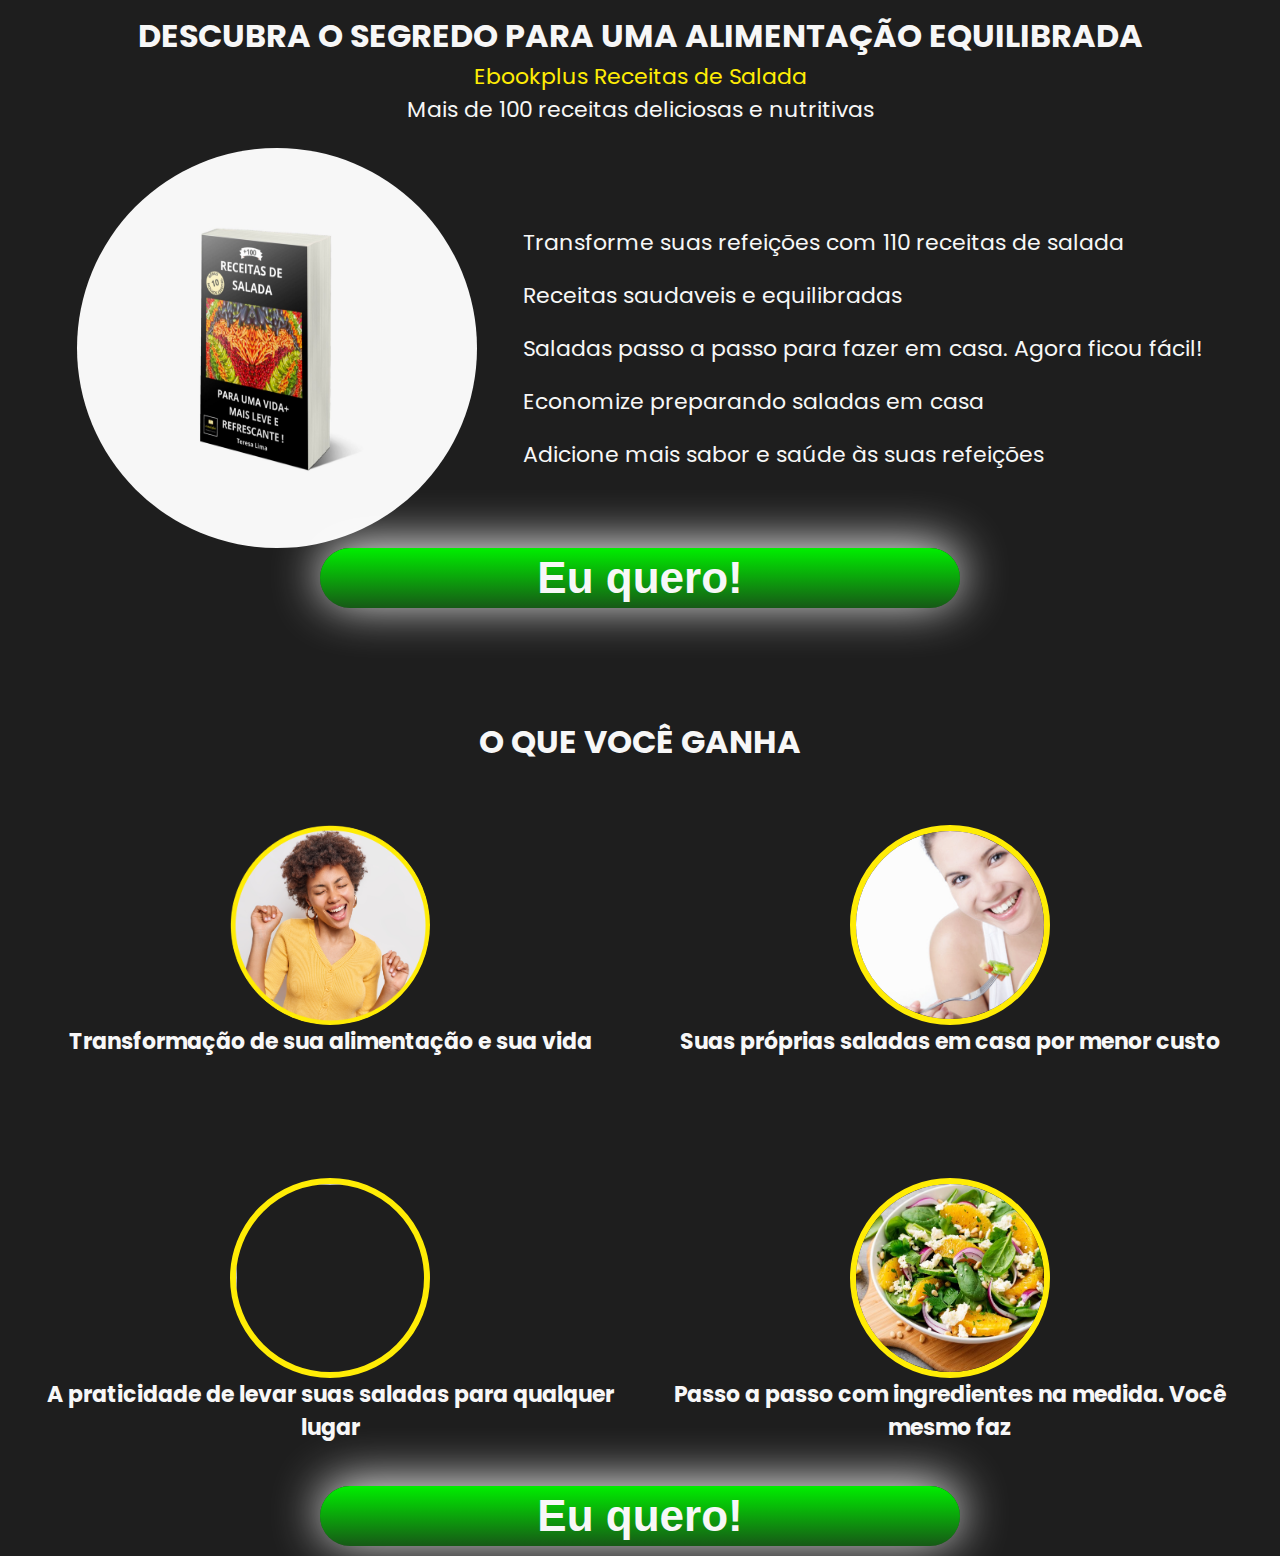
==== index.html @ dc96a74b "initial commit" ====
<!DOCTYPE html>
<html lang="en">
  <head>
    <meta charset="UTF-8">
    <meta http-equiv="X-UA-Compatible"
      content="IE=edge">
    <meta name="viewport"
      content="width=device-width,
      initial-scale=1.0">
    <link rel="stylesheet"
      type="text/css" href="style.css">
    <link rel="icon" type="image/png"
      href="/images/favicon.png">
    <link rel="preconnect"
      href="https://fonts.googleapis.com">
    <link rel="preconnect"
      href="https://fonts.gstatic.com"
      crossorigin>
    <link
      href="https://fonts.googleapis.com/css2?family=Poppins:ital,wght@0,400;0,600;0,700;1,400;1,500&display=swap"
      rel="stylesheet">
    <title>Ebookplus</title>
    <link
      rel="stylesheet"
      type="text/css"
      href="https://unpkg.com/@phosphor-icons/web@2.0.3/src/bold/style.css"
      />
  </head>
  <body>
    <header class="title">
      <h1>DESCUBRA O SEGREDO PARA UMA
        ALIMENTAÇÃO EQUILIBRADA</h1>
      <p class="contrast">Ebookplus
        Receitas de Salada</p>
      <p>Mais de 100 receitas deliciosas
        e nutritivas</p>
    </header>

    <main>
      <div class="image">
        <img
          src="/images/ebook.jpeg"
          width="200"
          height="260"
          />
      </div>

      <ul>
        <li>
          <i class="ph-bold ph-check"></i>
          <p>Transforme
            suas refeições
            com
            110 receitas de salada</p>
        </li>
        <li>
          <i class="ph-bold ph-check"></i>
          <p>Receitas saudaveis e
            equilibradas</p>
        </li>
        <li>
          <i class="ph-bold ph-check"></i>
          <p>Saladas passo a passo para
            fazer em casa. Agora ficou
            fácil!</p>
        </li>
        <li>
          <i class="ph-bold ph-check"></i>
          <p>Economize preparando
            saladas em casa</p>
        </li>
        <li>
          <i class="ph-bold ph-check"></i>
          <p>Adicione
            mais sabor e saúde
            às
            suas refeições</p>
        </li>
      </ul>
    </main>
    <div class="button">
      <button class="btn-buy">Eu quero!</button>
    </div>


    <article class="wrap">
      <h1>O QUE VOCÊ GANHA</h1>
      <div class="beneficios">
        <section
          class="beneficios-card">
          <img
            src="/images/test.png"
            class="first"
            width="200"
            height="200"
            />
          <h1>Transformação de sua
            alimentação e sua vida</h1>
        </section>

        <section
          class="beneficios-card">
          <img
            src="/images/mulher.jpg"
            width="200"
            height="200"
            />
          <h1>Suas próprias saladas em
            casa por menor custo</h1>
        </section>

        <section
          class="beneficios-card">
          <img
            src="/images/rua.jpg"
            width="200"
            height="200"
            />
          <h1>A praticidade de levar
            suas
            saladas para qualquer lugar</h1>
        </section>

        <section
          class="beneficios-card">
          <img
            src="/images/salada.jpg"
            width="200"
            height="200"
            />
          <h1>Passo a passo com
            ingredientes na medida. Você
            mesmo faz</h1>
        </section>
      </div>
    </article>
    <div class="button">
      <button class="btn-buy">Eu quero!</button>
    </div>
  </body>
</html>
---- style.css ----
/* reset */
:root {
  font-size: 62.5%; // 62.5% = 10px
  --black: #000000;
  --white: #f7f7f7;
  --dark-grey: #1e1e1e;
  --green: #00EF00;
  --yellow: #FFEC05;
}

* {
  margin: 0;
  padding: 0;
  box-sizing: border-box;
}

body {
  overflow-x: hidden;
  display: flex;
  flex-direction: column;
  font-family: 'Poppins', sans-serif;
  background: var(--dark-grey);
}

ul, a {
  list-style: none;
  text-decoration: none;
  display: flex;
}

h1, p, a {
  color: var(--white);
}

h1 {
  font-size: min(6vw, 3.2rem);
}

p {
  font-size: min(3vw, 2.2rem);
}

.title {
  display: flex;
  flex-direction: column;
  align-items: center;
  text-align: center;
  margin-top: 1.2rem;
}

.title .contrast {
  color: var(--yellow);
}

main {
  display: flex;
  align-items: center;
  justify-content: center;
  gap: 0 3.4rem;
  margin-top: 2.2rem;
}

@media (max-width: 768px) { 
  main {
    flex-direction: column;
  }
}

main .image {
  background: var(--white);
  width: 40rem;
  height: 40rem;
  border-radius: 50%;
  display: flex;
  align-items: center;
  justify-content: center;
}

main img {
  border-radius: 30%;
}

main ul {
  display: flex;
  flex-direction: column;
  gap: 2rem 0;
}

main ul li {
  display: flex;
  gap: 0 1.2rem;
  align-items: center;
}

.ph-bold {
  color: var(--green);
  font-size: 5rem;
}

.button {
  width: 100%;
  display: flex;
  align-items: center;
  justify-content: center;
}

.btn-buy {
  cursor: pointer;
  background: linear-gradient(to bottom, #00EF00, rgba(0, 255, 0, 0.2632));
  box-shadow: 0px -4px 50px -1px rgba(255,255,255,1);
  color: var(--white);
  font-weight: bold;
  font-size: 4.4rem;
  border: none;
  border-radius: 4rem;
  width: 50vw;
  padding: .5rem 0;
  margin-bottom: 1rem;
  transition: all .2s ease;
}

.btn-buy:hover {
  background: linear-gradient(to top, #00EF00, rgba(0, 255, 0, 0.2632));
}

.btn-buy:active {
  background: linear-gradient(to bottom, #00EF00, rgba(0, 255, 0, 0.2632));
}

@media (max-width: 768px) { 
  .btn-buy {
    width: 90vw;
  }
}

.wrap {
  margin-top: 10rem;
  display: flex;
  align-items: center;
  flex-direction: column;
}

.beneficios {
  width: 100vw;
  display: flex;
  flex-wrap: wrap;
  align-items: center;
  justify-content: center;
  gap: 2rem;
}

@media (max-width: 768px) { 
  .beneficios {
    flex-direction: column;
  }
}

.beneficios h1:first-child {
  font-size: min(6vw, 9.6rem);
}

.beneficios-card .first {
  border: none;
}

.beneficios-card {
  width: 60rem;
  height: 35rem;
  display: flex;
  flex-direction: column;
  text-align: center;
  align-items: center;
  justify-content: center;
}

@media (max-width: 768px) { 
  .beneficios-card {
    max-width: 90vw;
  }
}

.beneficios-card img {
  object-fit: cover;
  border-radius: 50%;
  border: .6rem solid var(--yellow);
}

.beneficios-card h1 {
  font-size: min(6vw, 2.2rem);
}
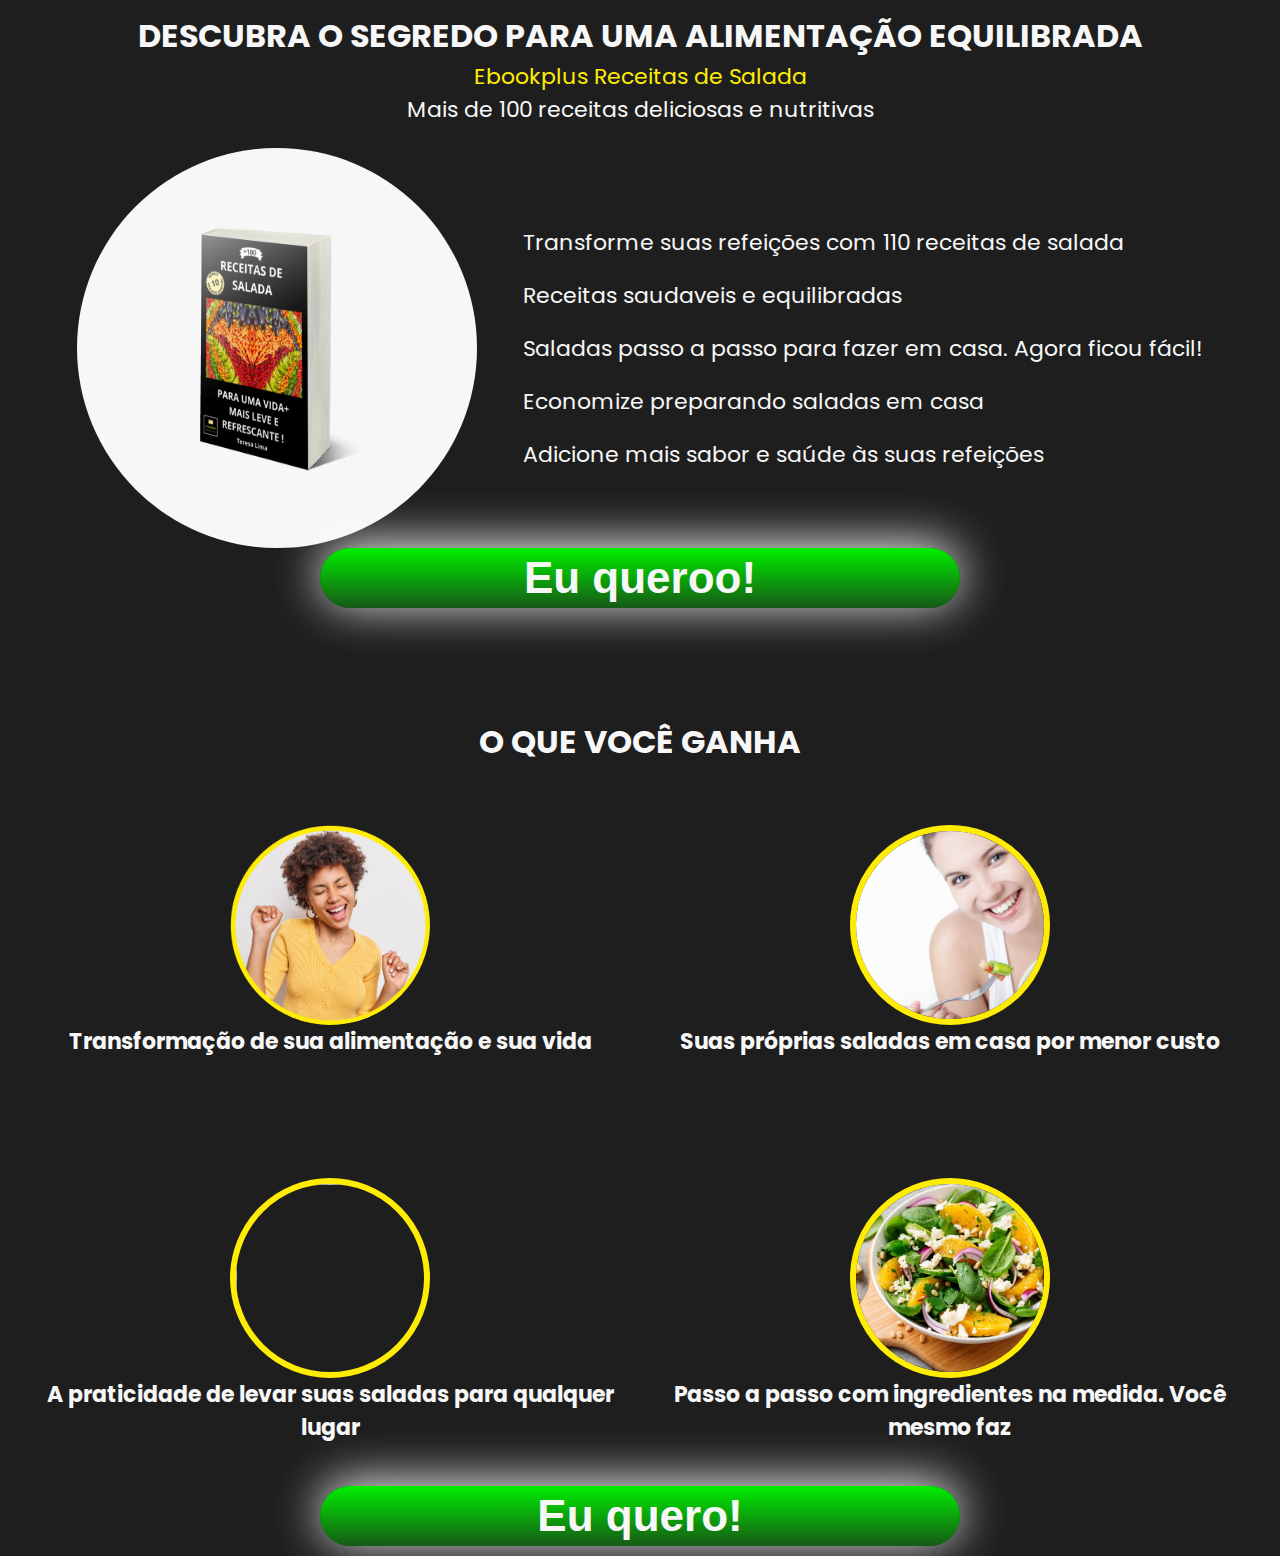
==== commit 14b61e72: "test" ====
--- a/index.html
+++ b/index.html
@@ -79,7 +79,7 @@
       </ul>
     </main>
     <div class="button">
-      <button class="btn-buy">Eu quero!</button>
+      <button class="btn-buy">Eu queroo!</button>
     </div>
 
 
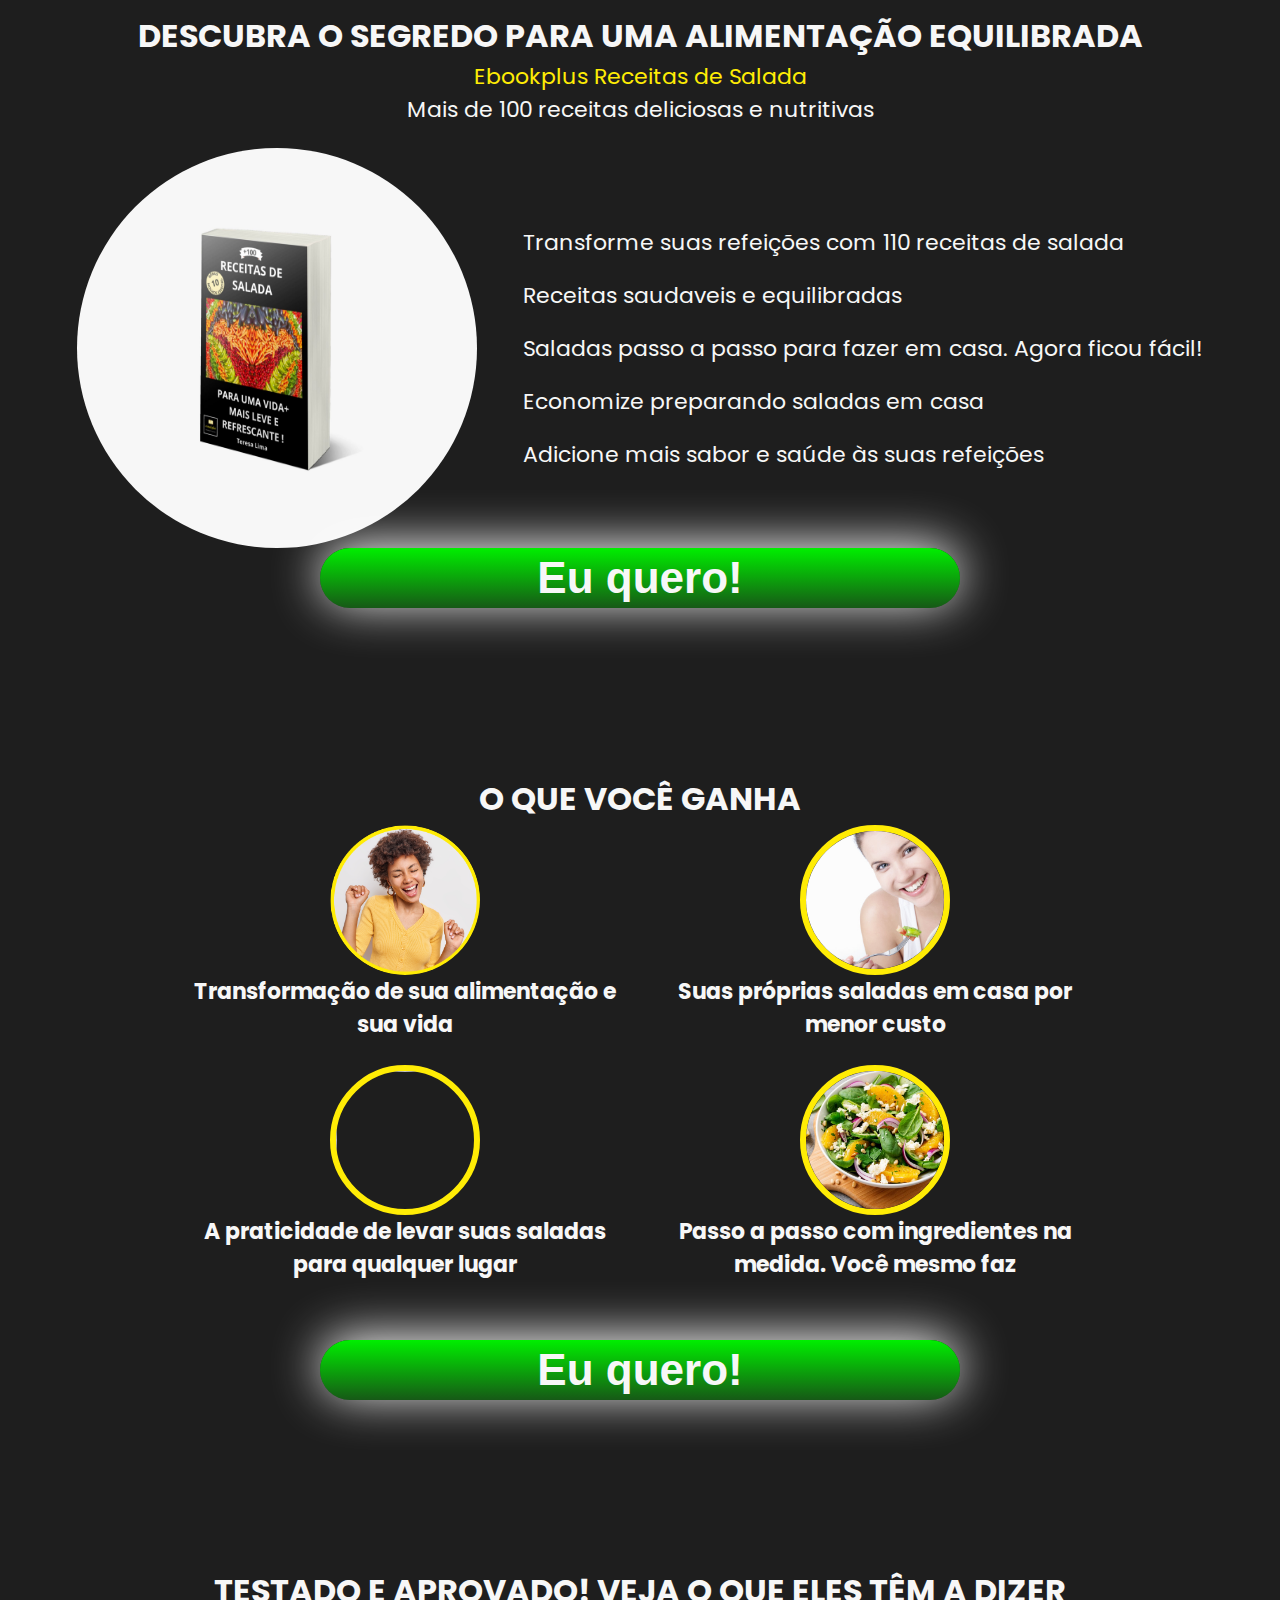
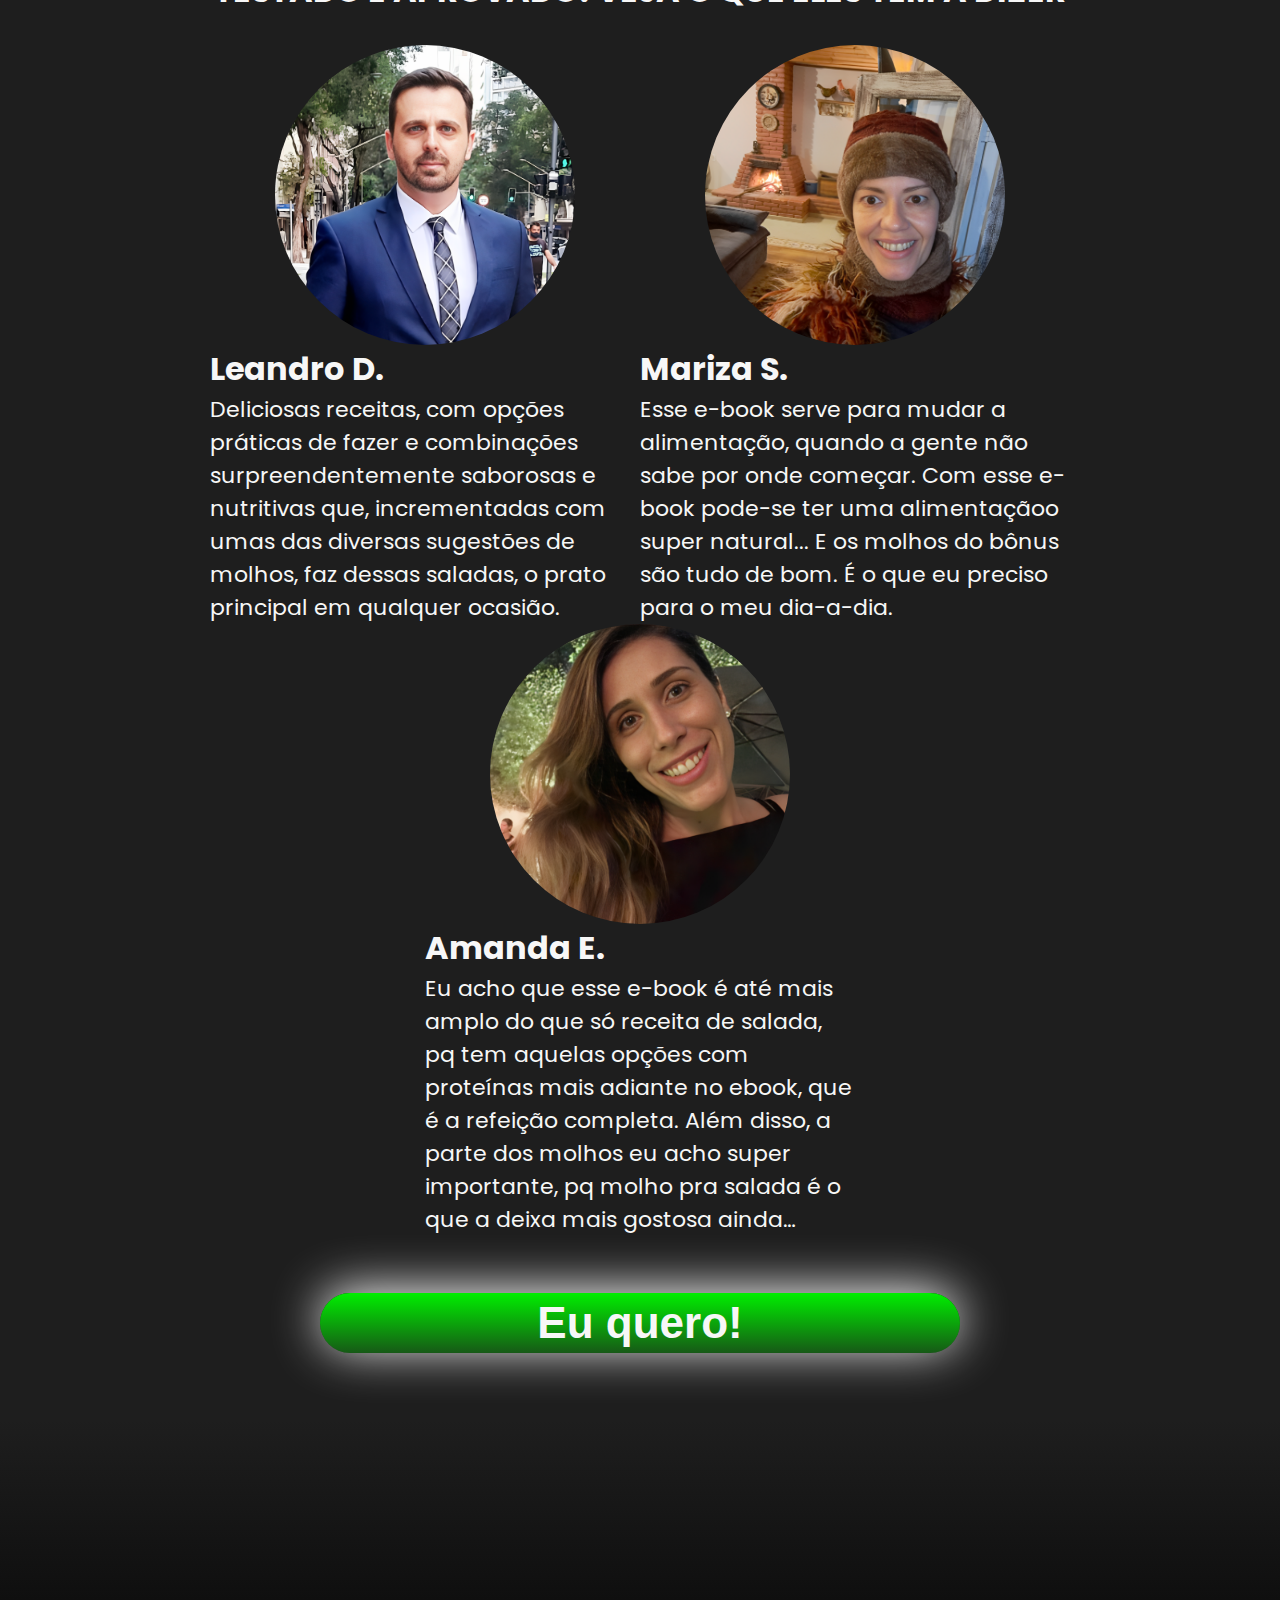
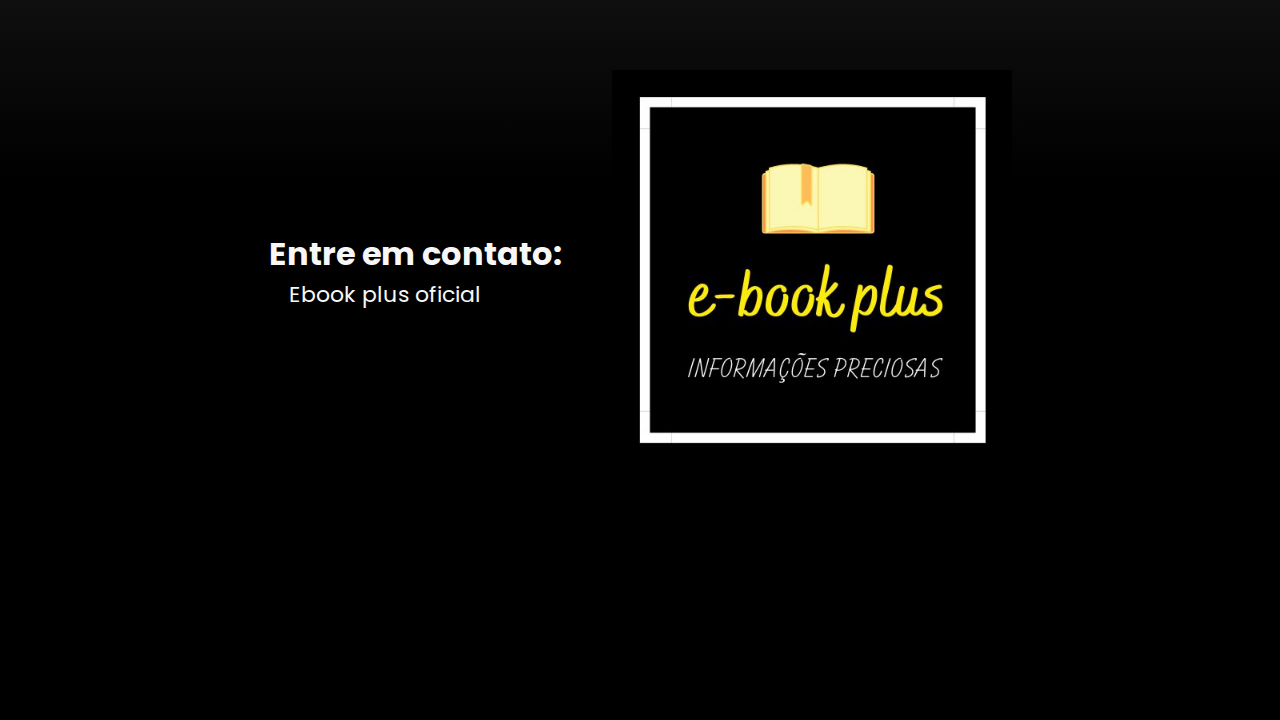
==== commit ddd4fc7e: "finish" ====
--- a/index.html
+++ b/index.html
@@ -78,8 +78,8 @@
         </li>
       </ul>
     </main>
-    <div class="button">
-      <button class="btn-buy">Eu queroo!</button>
+    <div style="margin-top: 0" class="button">
+      <button class="btn-buy">Eu quero!</button>
     </div>
 
 
@@ -91,8 +91,8 @@
           <img
             src="/images/test.png"
             class="first"
-            width="200"
-            height="200"
+            width="150"
+            height="150"
             />
           <h1>Transformação de sua
             alimentação e sua vida</h1>
@@ -102,8 +102,8 @@
           class="beneficios-card">
           <img
             src="/images/mulher.jpg"
-            width="200"
-            height="200"
+            width="150"
+            height="150"
             />
           <h1>Suas próprias saladas em
             casa por menor custo</h1>
@@ -113,8 +113,8 @@
           class="beneficios-card">
           <img
             src="/images/rua.jpg"
-            width="200"
-            height="200"
+            width="150"
+            height="150"
             />
           <h1>A praticidade de levar
             suas
@@ -125,8 +125,8 @@
           class="beneficios-card">
           <img
             src="/images/salada.jpg"
-            width="200"
-            height="200"
+            width="150"
+            height="150"
             />
           <h1>Passo a passo com
             ingredientes na medida. Você
@@ -137,5 +137,62 @@
     <div class="button">
       <button class="btn-buy">Eu quero!</button>
     </div>
+    <h1 class="test">TESTADO E APROVADO! VEJA O QUE ELES TÊM A DIZER</h1>
+
+    <div class="depoimentos-wrapper">
+      <div class="depoimentos-card">
+        <img src="images/homem.png" width="300" height="300" alt="homem de
+          terno"/>
+        <div class="textos">
+          <h1>Leandro D.</h1>
+          <p>Deliciosas receitas, com opções práticas de fazer e combinações
+            surpreendentemente saborosas e nutritivas que, incrementadas com
+            umas
+            das diversas sugestões de molhos, faz dessas saladas, o prato
+            principal em qualquer ocasião.</p>
+        </div>
+      </div>
+
+      <div class="depoimentos-card">
+        <img src="images/mulher-cachecol.png" width="300" height="300"
+          alt="mulher de cachecol rindo"/>
+        <div class="textos">
+          <h1>Mariza S.</h1>
+          <p>Esse e-book serve para mudar a alimentação, quando a gente não sabe
+            por onde começar. Com esse e-book pode-se ter uma alimentaçãoo super
+            natural... E os molhos do bônus são tudo de bom. É o que eu preciso
+            para o meu dia-a-dia.</p>
+        </div>
+      </div>
+
+      <div class="depoimentos-card">
+        <img src="images/mulher.png" width="300" height="300" alt="mulher
+          sorrindo"/>
+        <div class="textos">
+          <h1>Amanda E.</h1>
+          <p>Eu acho que esse e-book é até mais amplo do que só receita de
+            salada, pq tem aquelas opções com proteínas mais adiante no ebook,
+            que é a refeição completa. Além disso, a parte dos molhos eu acho
+            super importante, pq molho pra salada é o que a deixa mais gostosa
+            ainda…</p>
+        </div>
+      </div>
+    </div>
+
+    <div class="button">
+      <button class="btn-buy">Eu quero!</button>
+    </div>
+
+    <footer>
+      <div class="footer-wrapper">
+        <div class="footer-text">
+          <h1>Entre em contato:</h1>
+          <a href="https://www.instagram.com/ebookplusoficial/" target="_blank">
+            <p><i class="ph-bold ph-instagram-logo"></i> Ebook plus oficial</p>
+          </a>
+        </div>
+        <img src="images/ebookplus.jpeg" width="400" height="400" alt="e-book plus"/>
+      </div>
+    </footer>
   </body>
 </html>--- a/style.css
+++ b/style.css
@@ -92,13 +92,14 @@
   align-items: center;
 }
 
-.ph-bold {
+.ph-bold.ph-check {
   color: var(--green);
   font-size: 5rem;
 }
 
 .button {
   width: 100%;
+  margin: 5.7rem 0;
   display: flex;
   align-items: center;
   justify-content: center;
@@ -164,8 +165,8 @@
 }
 
 .beneficios-card {
-  width: 60rem;
-  height: 35rem;
+  width: 45rem;
+  height: 22rem;
   display: flex;
   flex-direction: column;
   text-align: center;
@@ -187,4 +188,63 @@
 
 .beneficios-card h1 {
   font-size: min(6vw, 2.2rem);
+}
+
+.test {
+  margin-top: 10rem;
+  display: flex;
+  justify-content: center;
+}
+
+.depoimentos-wrapper {
+  display: flex;
+  align-items: center;
+  justify-content: center;
+  margin-top: 3rem;
+  flex-wrap: wrap;
+}
+
+.depoimentos-card {
+  display: flex;
+  flex-direction: column;
+  align-items: center;
+  max-width: 43rem;
+  text-align: left;
+}
+
+.depoimentos-card img {
+  border-radius: 50%;
+  object-fit: cover
+}
+
+footer {
+  width: 100vw;
+  height: 100vh;
+  background: linear-gradient(to bottom, rgba(30,30,30,1), rgba(0,0,0,1) 40%);
+  display: flex;
+  align-items: center;
+  justify-content: center;
+}
+
+footer .footer-wrapper {
+  display: flex;
+  align-items: center;
+  gap: 5rem;
+}
+
+@media (max-width: 913px) {
+  footer .footer-wrapper {
+    flex-direction: column;
+  }
+}
+
+footer .footer-text p {
+  display: flex;
+  gap: 2rem;
+  align-items: center;
+}
+
+.ph-bold.ph-instagram-logo {
+  color: #fff;
+  font-size: 5rem;
 }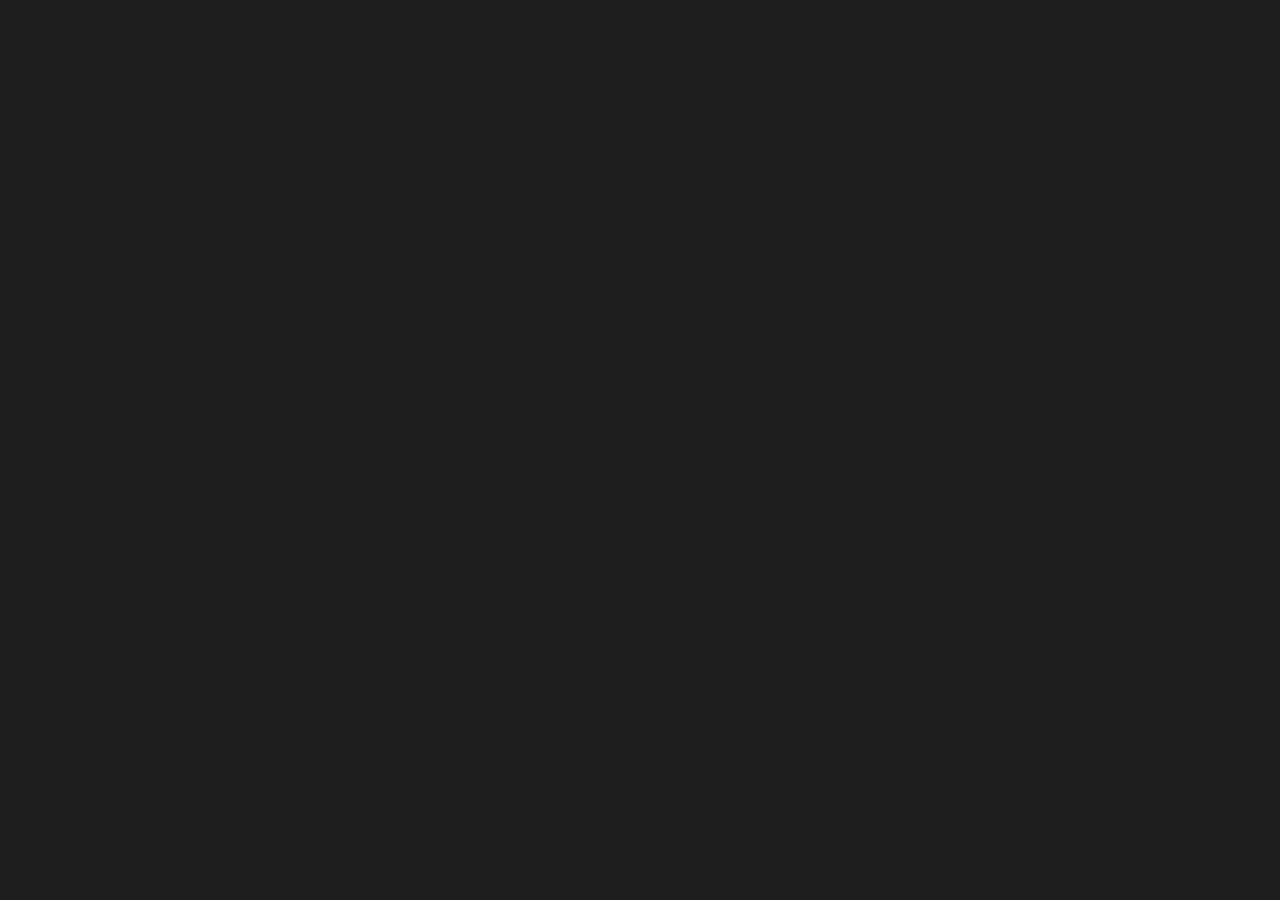
==== commit 884b3b22: "change navigation" ====
--- a/index.html
+++ b/index.html
@@ -27,172 +27,6 @@
       />
   </head>
   <body>
-    <header class="title">
-      <h1>DESCUBRA O SEGREDO PARA UMA
-        ALIMENTAÇÃO EQUILIBRADA</h1>
-      <p class="contrast">Ebookplus
-        Receitas de Salada</p>
-      <p>Mais de 100 receitas deliciosas
-        e nutritivas</p>
-    </header>
-
-    <main>
-      <div class="image">
-        <img
-          src="/images/ebook.jpeg"
-          width="200"
-          height="260"
-          />
-      </div>
-
-      <ul>
-        <li>
-          <i class="ph-bold ph-check"></i>
-          <p>Transforme
-            suas refeições
-            com
-            110 receitas de salada</p>
-        </li>
-        <li>
-          <i class="ph-bold ph-check"></i>
-          <p>Receitas saudaveis e
-            equilibradas</p>
-        </li>
-        <li>
-          <i class="ph-bold ph-check"></i>
-          <p>Saladas passo a passo para
-            fazer em casa. Agora ficou
-            fácil!</p>
-        </li>
-        <li>
-          <i class="ph-bold ph-check"></i>
-          <p>Economize preparando
-            saladas em casa</p>
-        </li>
-        <li>
-          <i class="ph-bold ph-check"></i>
-          <p>Adicione
-            mais sabor e saúde
-            às
-            suas refeições</p>
-        </li>
-      </ul>
-    </main>
-    <div style="margin-top: 0" class="button">
-      <button class="btn-buy">Eu quero!</button>
-    </div>
-
-
-    <article class="wrap">
-      <h1>O QUE VOCÊ GANHA</h1>
-      <div class="beneficios">
-        <section
-          class="beneficios-card">
-          <img
-            src="/images/test.png"
-            class="first"
-            width="150"
-            height="150"
-            />
-          <h1>Transformação de sua
-            alimentação e sua vida</h1>
-        </section>
-
-        <section
-          class="beneficios-card">
-          <img
-            src="/images/mulher.jpg"
-            width="150"
-            height="150"
-            />
-          <h1>Suas próprias saladas em
-            casa por menor custo</h1>
-        </section>
-
-        <section
-          class="beneficios-card">
-          <img
-            src="/images/rua.jpg"
-            width="150"
-            height="150"
-            />
-          <h1>A praticidade de levar
-            suas
-            saladas para qualquer lugar</h1>
-        </section>
-
-        <section
-          class="beneficios-card">
-          <img
-            src="/images/salada.jpg"
-            width="150"
-            height="150"
-            />
-          <h1>Passo a passo com
-            ingredientes na medida. Você
-            mesmo faz</h1>
-        </section>
-      </div>
-    </article>
-    <div class="button">
-      <button class="btn-buy">Eu quero!</button>
-    </div>
-    <h1 class="test">TESTADO E APROVADO! VEJA O QUE ELES TÊM A DIZER</h1>
-
-    <div class="depoimentos-wrapper">
-      <div class="depoimentos-card">
-        <img src="images/homem.png" width="300" height="300" alt="homem de
-          terno"/>
-        <div class="textos">
-          <h1>Leandro D.</h1>
-          <p>Deliciosas receitas, com opções práticas de fazer e combinações
-            surpreendentemente saborosas e nutritivas que, incrementadas com
-            umas
-            das diversas sugestões de molhos, faz dessas saladas, o prato
-            principal em qualquer ocasião.</p>
-        </div>
-      </div>
-
-      <div class="depoimentos-card">
-        <img src="images/mulher-cachecol.png" width="300" height="300"
-          alt="mulher de cachecol rindo"/>
-        <div class="textos">
-          <h1>Mariza S.</h1>
-          <p>Esse e-book serve para mudar a alimentação, quando a gente não sabe
-            por onde começar. Com esse e-book pode-se ter uma alimentaçãoo super
-            natural... E os molhos do bônus são tudo de bom. É o que eu preciso
-            para o meu dia-a-dia.</p>
-        </div>
-      </div>
-
-      <div class="depoimentos-card">
-        <img src="images/mulher.png" width="300" height="300" alt="mulher
-          sorrindo"/>
-        <div class="textos">
-          <h1>Amanda E.</h1>
-          <p>Eu acho que esse e-book é até mais amplo do que só receita de
-            salada, pq tem aquelas opções com proteínas mais adiante no ebook,
-            que é a refeição completa. Além disso, a parte dos molhos eu acho
-            super importante, pq molho pra salada é o que a deixa mais gostosa
-            ainda…</p>
-        </div>
-      </div>
-    </div>
-
-    <div class="button">
-      <button class="btn-buy">Eu quero!</button>
-    </div>
-
-    <footer>
-      <div class="footer-wrapper">
-        <div class="footer-text">
-          <h1>Entre em contato:</h1>
-          <a href="https://www.instagram.com/ebookplusoficial/" target="_blank">
-            <p><i class="ph-bold ph-instagram-logo"></i> Ebook plus oficial</p>
-          </a>
-        </div>
-        <img src="images/ebookplus.jpeg" width="400" height="400" alt="e-book plus"/>
-      </div>
-    </footer>
+    
   </body>
 </html>